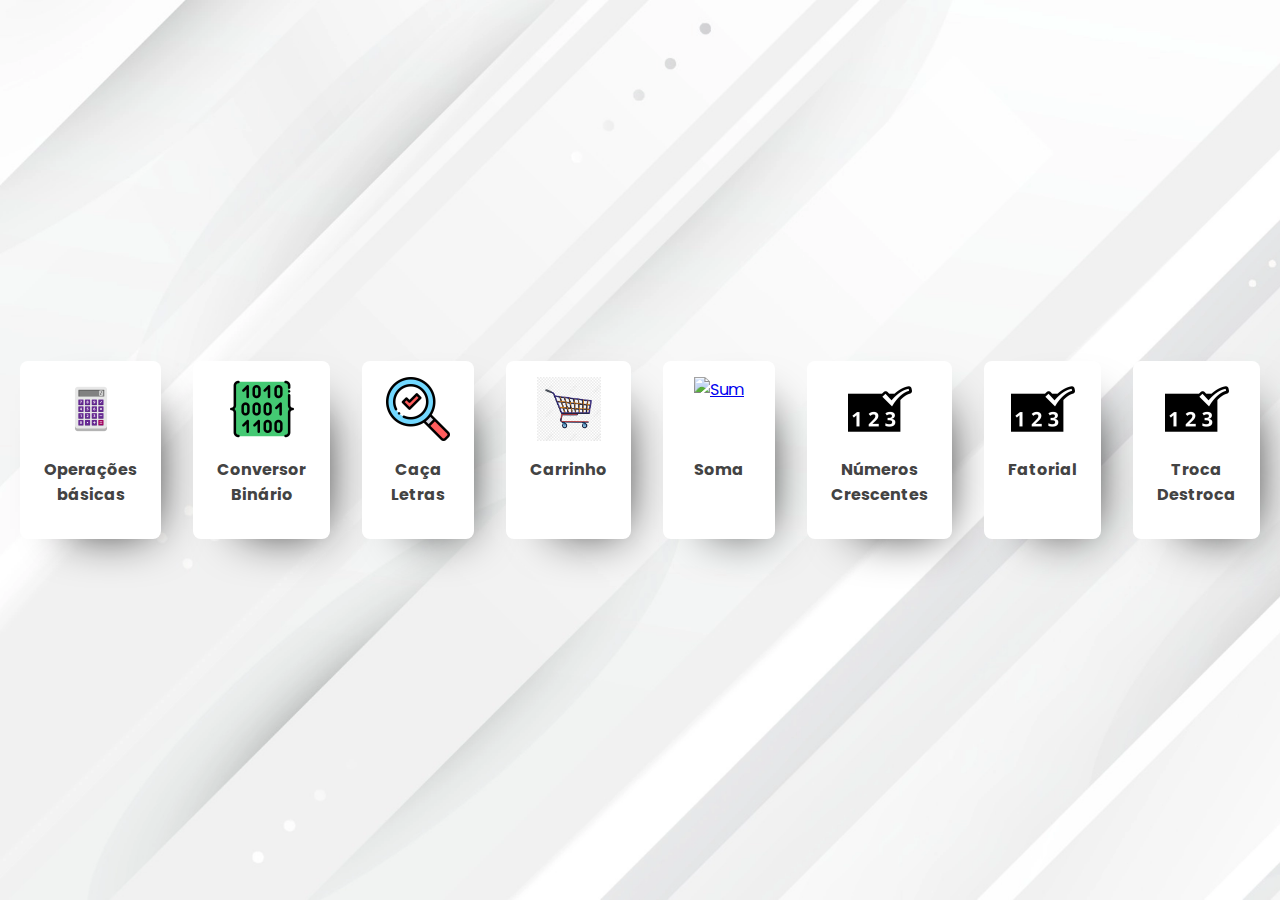
==== projeto-stags/index.html @ b2e491e5 "Add files via upload" ====
<!DOCTYPE html>
<html lang="pt-br">
<head>
    <meta charset="UTF-8">
    <meta http-equiv="X-UA-Compatible" content="IE=edge">
    <meta name="viewport" content="width=device-width, initial-scale=1.0">
    <title>Portal</title>
    <link rel="preconnect" href="https://fonts.gstatic.com">
    <link rel="shortcut icon" href="assets/icons/favicon.ico" type="image/x-icon">
    <link href="https://fonts.googleapis.com/css2?family=Poppins:wght@300;400;500;600&display=swap" rel="stylesheet">
    <link rel="stylesheet" href="index.css">
</head>
<body>
    <main class="cards">
        <section class="card calculator">
            <div class="icon">
                <a href="index.html/selecaoCards/modulos/assets/icons/calculator.png">
                    <img src="assets/icons/calculator.png" alt="Calculator">
                </a>
            </div>
            <h3>Operações <br> básicas</h3>
            <!-- <button>Calcular</button> -->
        </section>
        <section class="card binary">
            <div class="icon">
                <a href="modulos/conversorBinario/conversorBinario.html">
                    <img src="assets/icons/binary.png" alt="Binary code">
                </a>
            </div>
            <h3>Conversor <br> Binário</h3>
            <!-- <button>Converter</button> -->
        </section>
        <section class="card glass">
            <div class="icon">
                <a href="modulos/buscaLetras/buscaLetras.html">
                    <img src="assets/icons/magnifyingglass.png" alt="Magnifying Glass">
                </a>
            </div>
            <h3>Caça <br> Letras</h3>
            <!-- <button>Caçar</button> -->
        </section>
        <section class="card glass">
            <div class="icon">
                <a href="modulos/carrinhoCompras/carrinhoCompras.html">
                    <img src="assets/icons/buy.png" alt="Buy">
                </a>
            </div>
            <h3>Carrinho</h3>
            <!-- <button>Caçar</button> -->
        </section>
        <br>
        <section class="card glass">
            <div class="icon">
                <a href="modulos/soma/soma.html">
                    <img src="assets/icons/sum.png" alt="Sum">
                </a>
            </div>
            <h3>Soma</h3>
            <!-- <button>Caçar</button> -->
        </section>
        <section class="card glass">
            <div class="icon">
                <a href="modulos/numerosCrescentes/numerosCrescentes.html">
                    <img src="assets/icons/numbers.png" alt="Sum">
                </a>
            </div>
            <h3>Números <br> Crescentes</h3>
            <!-- <button>Caçar</button> -->
        </section>
        <section class="card glass">
            <div class="icon">
                <a href="modulos/fatorial/fatorial.html">
                    <img src="assets/icons/numbers.png" alt="Sum">
                </a>
            </div>
            <h3>Fatorial</h3>
            <!-- <button>Caçar</button> -->
        </section>
        <section class="card glass">
            <div class="icon">
                <a href="modulos/trocaDestroca/trocaDestroca.html">
                    <img src="assets/icons/numbers.png" alt="Sum">
                </a>
            </div>
            <h3>Troca <br> Destroca</h3>
            <!-- <button>Caçar</button> -->
        </section>
    </main>
</body>
</html>
---- projeto-stags/index.css ----
* {
    margin: 0;
    padding: 0;
    box-sizing: border-box;
    font-family: "Poppins", sans-serif;
}

body {
    /* background: #F6F9FF; */
    background-image: url("assets/whiteBackground.webp");
    background-size: cover;
    height: 100vh;
    width: 100%;

    display: flex;
    justify-content: center;
    align-items: center;

    color: #434343;

    font-size: 16px;
}

main.cards {
    display: flex;
    padding: 32px;
}

main.cards section.card {
    display: flex;
    flex-direction: column;
    align-items: center;
    text-align: center;
    background: white;
    padding: 1rem 1.5rem;
    border-radius: 8px;
    max-height: 468px;
    margin-left: 32px;
}

main.cards section.card:first-child {
    margin-left: 0;
}

main.cards section.card .icon {
    width: 64px;
    height: 64px;
}

main.cards section.card img {
    width: 100%;
    cursor: pointer;
}

main.cards section.card h3 {
    font-size: 100%;
    margin: 16px 0;
    cursor: pointer;
}

main.cards section.card span {
    font-weight: 300;
    max-width: 240px;
    font-size: 80%;
    margin-bottom: 16px;
}

main.cards section.card button {
    padding: 0.5rem 1rem;
    text-transform: uppercase;
    border-radius: 32px;
    border: 0;
    cursor: pointer;
    font-size: 80%;
    font-weight: 500;
    color: #fff;
    margin-bottom: 16px 0;
}

main.cards section.card.calculator {
    box-shadow: 20px 20px 50px -30px #000000;
}
main.cards section.card.binary {
    box-shadow: 20px 20px 50px -30px #000000;
}
main.cards section.card.glass {
    box-shadow: 20px 20px 50px -30px #000000;
}


/* main.cards section.card.calculator button {
    background: linear-gradient(to right, #9F66FF, #DFCBFF);
}
main.cards section.card.binary button {
    background: linear-gradient(to right, #23873b, #a6eb95);
}
main.cards section.card.glass button {
    background: linear-gradient(to right, #FE5F8F, #FFC7D9);
} */


/* @media screen and (max-width: 720px) {
    main.cards {
        flex-direction: column;
    }

    main.cards section.card {
        margin-left: 0;
        margin-bottom: 32px;
    }

    main.cards section.card:last-child {
        margin-bottom: 0;
    }

    main.cards section.card button {
        font-size: 70%;
    }

} */
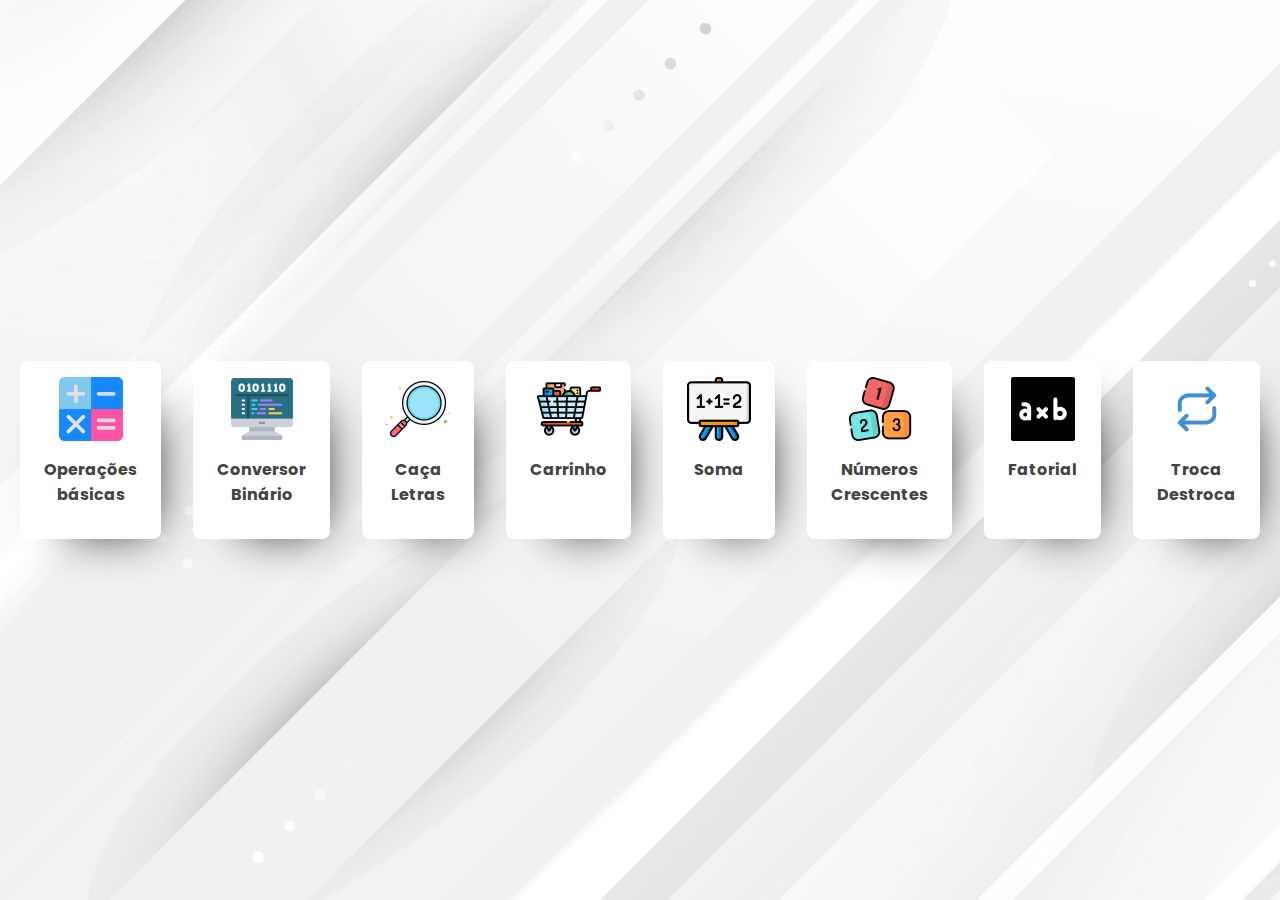
==== commit 1b353055: "Add files via upload" ====
--- a/projeto-stags/index.html
+++ b/projeto-stags/index.html
@@ -4,7 +4,7 @@
     <meta charset="UTF-8">
     <meta http-equiv="X-UA-Compatible" content="IE=edge">
     <meta name="viewport" content="width=device-width, initial-scale=1.0">
-    <title>Portal</title>
+    <title>Portal de ferramentas</title>
     <link rel="preconnect" href="https://fonts.gstatic.com">
     <link rel="shortcut icon" href="assets/icons/favicon.ico" type="image/x-icon">
     <link href="https://fonts.googleapis.com/css2?family=Poppins:wght@300;400;500;600&display=swap" rel="stylesheet">
@@ -15,7 +15,7 @@
         <section class="card calculator">
             <div class="icon">
                 <a href="index.html/selecaoCards/modulos/assets/icons/calculator.png">
-                    <img src="assets/icons/calculator.png" alt="Calculator">
+                    <img src="assets/icons/calculadora.png" alt="Calculator">
                 </a>
             </div>
             <h3>Operações <br> básicas</h3>
@@ -24,7 +24,7 @@
         <section class="card binary">
             <div class="icon">
                 <a href="modulos/conversorBinario/conversorBinario.html">
-                    <img src="assets/icons/binary.png" alt="Binary code">
+                    <img src="assets/icons/codigo-binario.png" alt="Binary code">
                 </a>
             </div>
             <h3>Conversor <br> Binário</h3>
@@ -33,7 +33,7 @@
         <section class="card glass">
             <div class="icon">
                 <a href="modulos/buscaLetras/buscaLetras.html">
-                    <img src="assets/icons/magnifyingglass.png" alt="Magnifying Glass">
+                    <img src="assets/icons/lupas.png" alt="Magnifying Glass">
                 </a>
             </div>
             <h3>Caça <br> Letras</h3>
@@ -42,7 +42,7 @@
         <section class="card glass">
             <div class="icon">
                 <a href="modulos/carrinhoCompras/carrinhoCompras.html">
-                    <img src="assets/icons/buy.png" alt="Buy">
+                    <img src="assets/icons/carrinho-carrinho.png" alt="Buy">
                 </a>
             </div>
             <h3>Carrinho</h3>
@@ -52,7 +52,7 @@
         <section class="card glass">
             <div class="icon">
                 <a href="modulos/soma/soma.html">
-                    <img src="assets/icons/sum.png" alt="Sum">
+                    <img src="assets/icons/quadro-branco.png" alt="Sum">
                 </a>
             </div>
             <h3>Soma</h3>
@@ -61,7 +61,7 @@
         <section class="card glass">
             <div class="icon">
                 <a href="modulos/numerosCrescentes/numerosCrescentes.html">
-                    <img src="assets/icons/numbers.png" alt="Sum">
+                    <img src="assets/icons/numeros.png" alt="Sum">
                 </a>
             </div>
             <h3>Números <br> Crescentes</h3>
@@ -70,7 +70,7 @@
         <section class="card glass">
             <div class="icon">
                 <a href="modulos/fatorial/fatorial.html">
-                    <img src="assets/icons/numbers.png" alt="Sum">
+                    <img src="assets/icons/formula.png" alt="Sum">
                 </a>
             </div>
             <h3>Fatorial</h3>
@@ -79,7 +79,7 @@
         <section class="card glass">
             <div class="icon">
                 <a href="modulos/trocaDestroca/trocaDestroca.html">
-                    <img src="assets/icons/numbers.png" alt="Sum">
+                    <img src="assets/icons/troca.png" alt="Sum">
                 </a>
             </div>
             <h3>Troca <br> Destroca</h3>
--- a/projeto-stags/index.css
+++ b/projeto-stags/index.css
@@ -77,44 +77,6 @@
     margin-bottom: 16px 0;
 }
 
-main.cards section.card.calculator {
+main.cards section.card{
     box-shadow: 20px 20px 50px -30px #000000;
 }
-main.cards section.card.binary {
-    box-shadow: 20px 20px 50px -30px #000000;
-}
-main.cards section.card.glass {
-    box-shadow: 20px 20px 50px -30px #000000;
-}
-
-
-/* main.cards section.card.calculator button {
-    background: linear-gradient(to right, #9F66FF, #DFCBFF);
-}
-main.cards section.card.binary button {
-    background: linear-gradient(to right, #23873b, #a6eb95);
-}
-main.cards section.card.glass button {
-    background: linear-gradient(to right, #FE5F8F, #FFC7D9);
-} */
-
-
-/* @media screen and (max-width: 720px) {
-    main.cards {
-        flex-direction: column;
-    }
-
-    main.cards section.card {
-        margin-left: 0;
-        margin-bottom: 32px;
-    }
-
-    main.cards section.card:last-child {
-        margin-bottom: 0;
-    }
-
-    main.cards section.card button {
-        font-size: 70%;
-    }
-
-} */